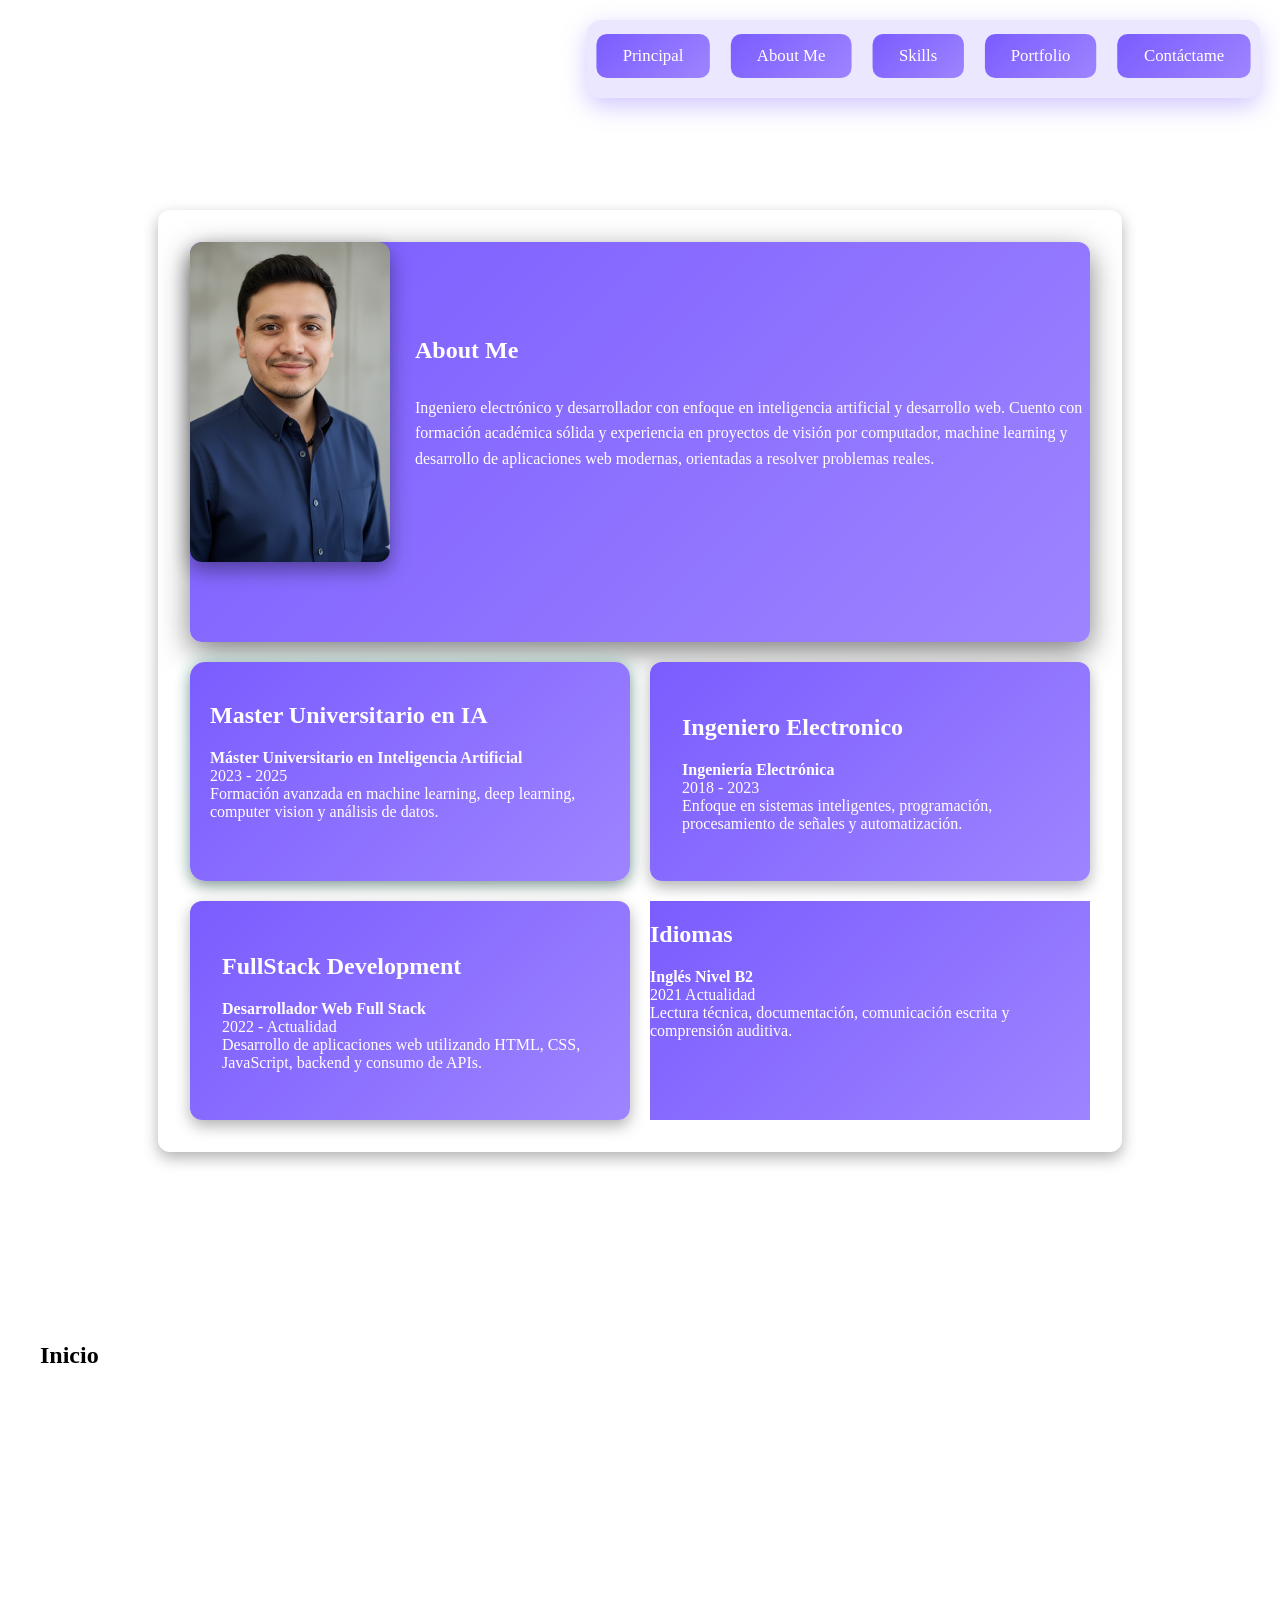
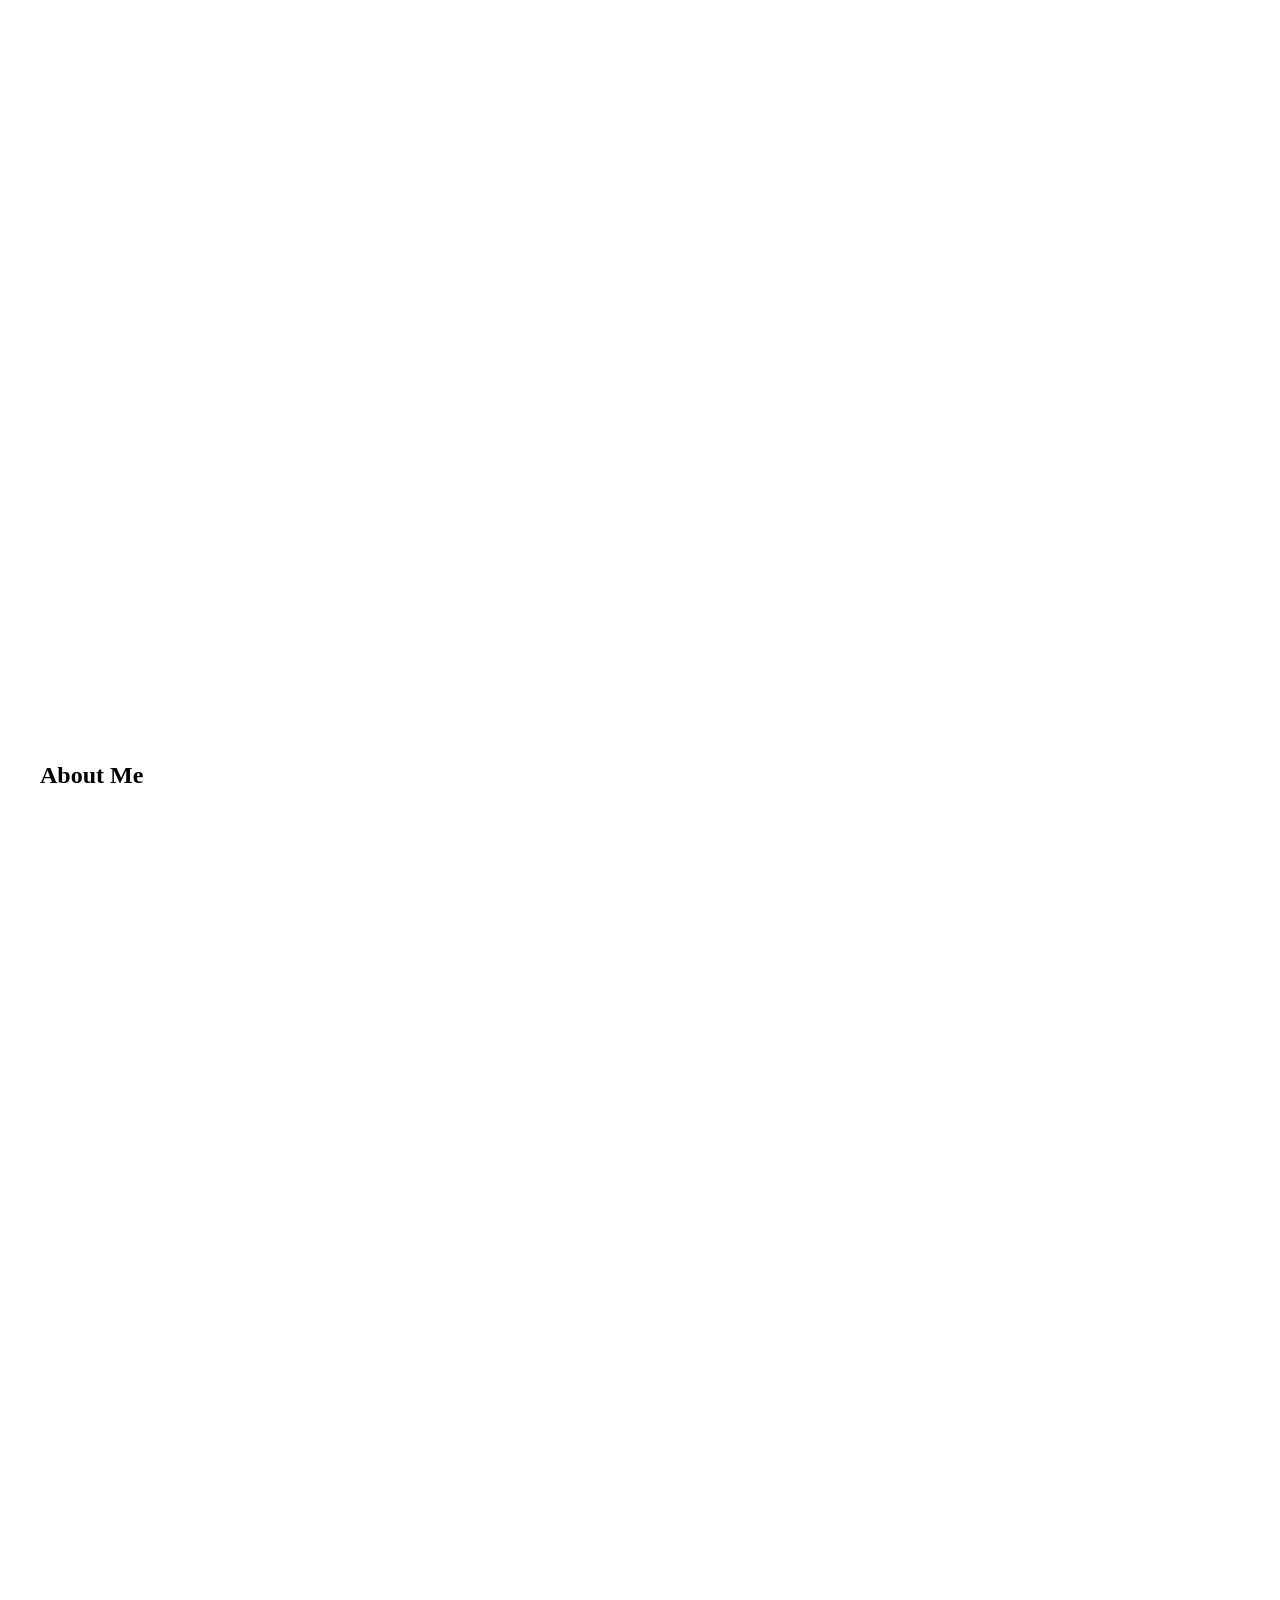
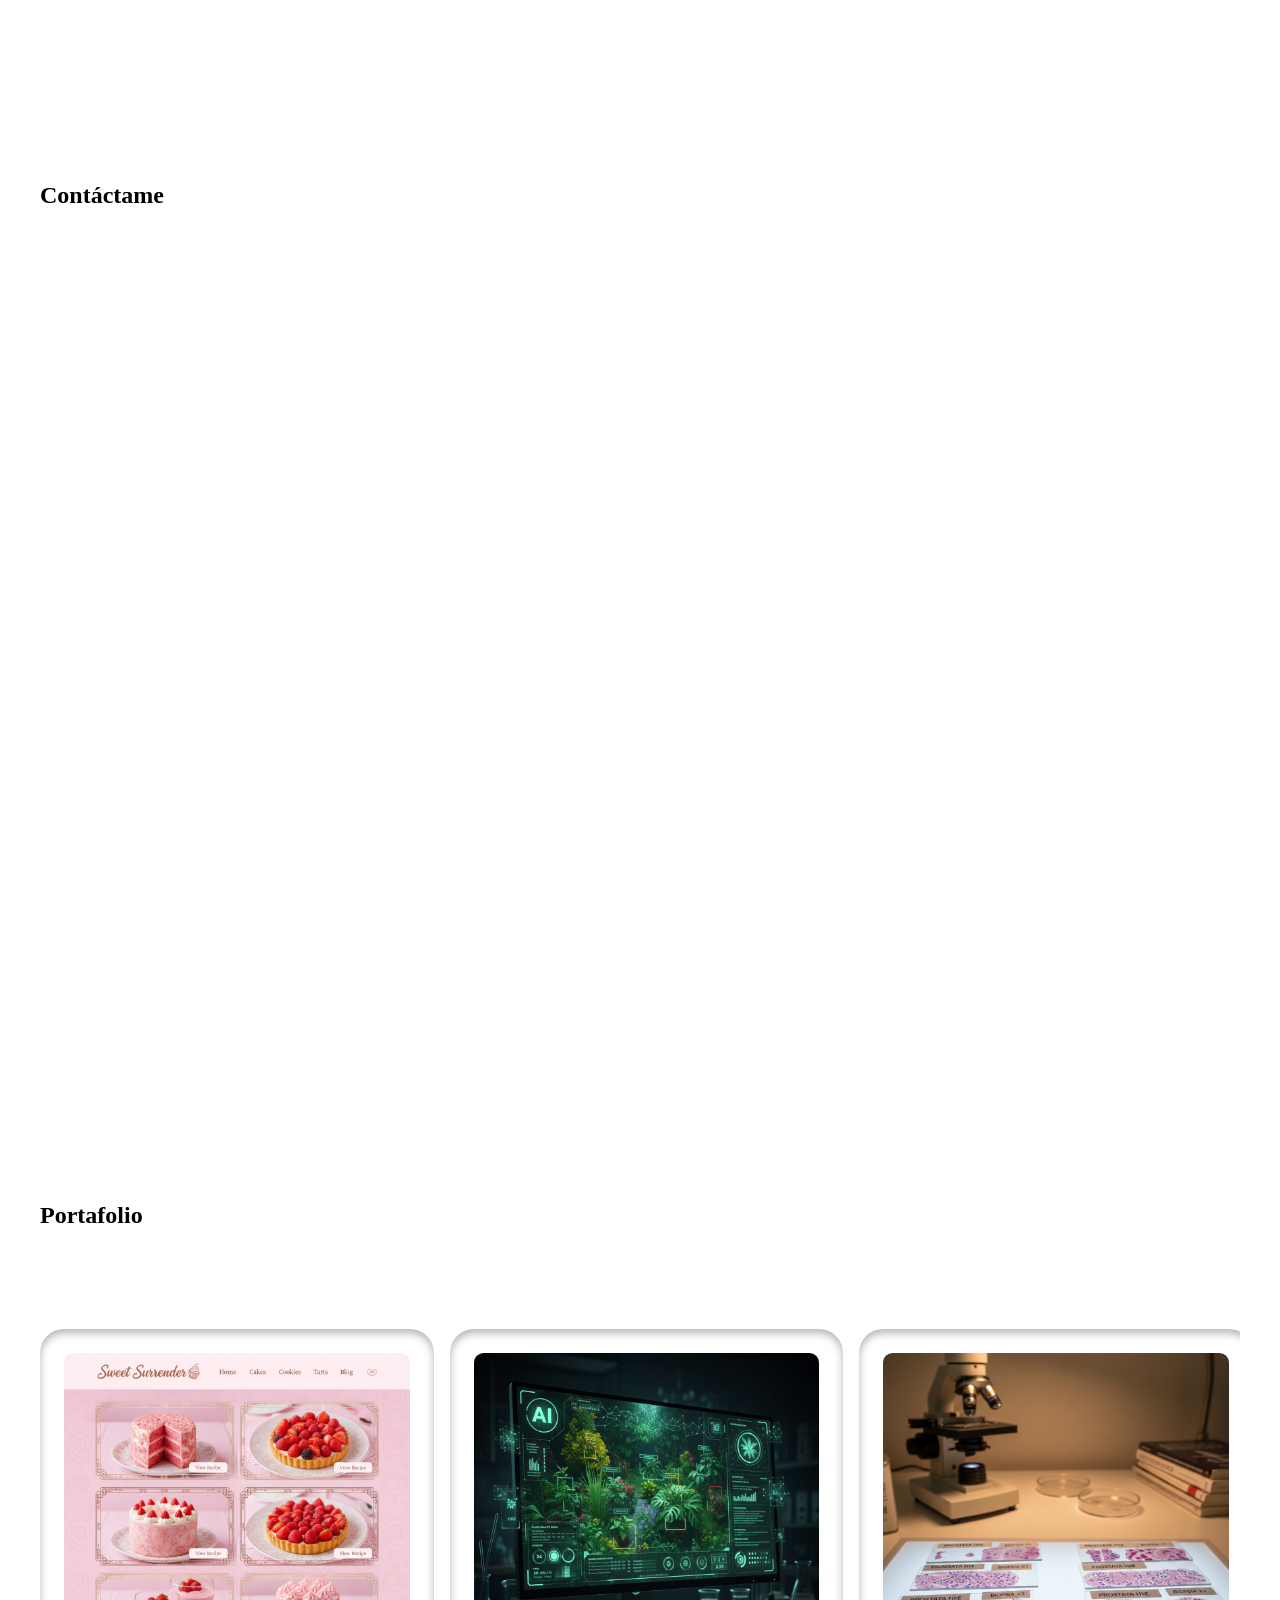
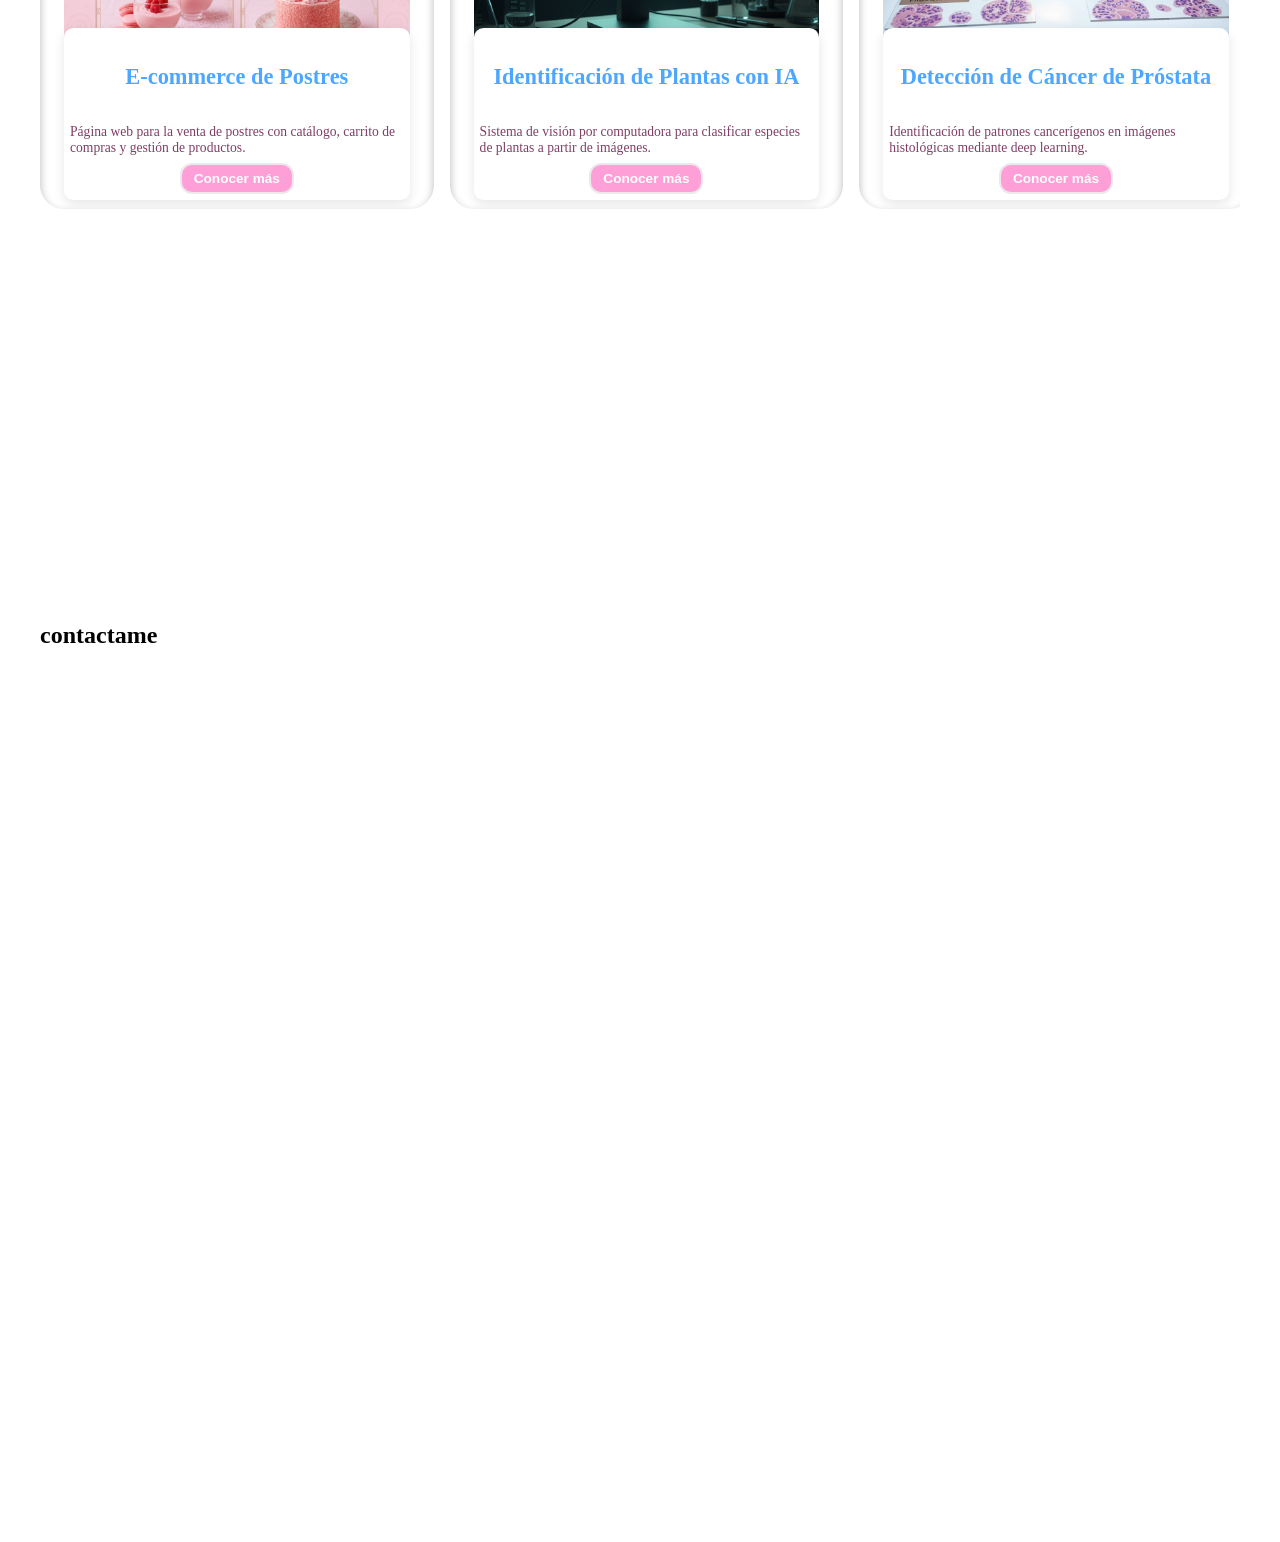
==== index.html @ e0c501d8 "portafolio primer entrega" ====
<!DOCTYPE html>
<html lang="en">
<head>
    <meta charset="UTF-8">
    <meta name="viewport" content="width=device-width, initial-scale=1.0">
    <title>Portfolio</title>
    <link rel="stylesheet" href="style.css">
</head>

<body>
     <video autoplay muted loop id="bg-video">
        <source src="videos/video4.mp4" type="video/mp4">
    </video>

    
    <header class="navbar">
        <nav class="nav-buttons">
            <a href="#principal">Principal</a>
            <a href="#about">About Me</a>
            <a href="Skills">Skills</a>
            <a href="#portafolio">Portfolio</a>
            <a href="#contacto">Contáctame</a>
        </nav>
    </header>
    
    <section id="principal">

 <div class="cards">
  
  <div class="card1">
    
    <div class="card1-content">
        
    <img src="../imagenes/david.jpg" class="img3">
    <div class="card1-text">
    <h2>About Me</h2>
    <p>
        
      Ingeniero electrónico y desarrollador con enfoque en inteligencia artificial
      y desarrollo web. Cuento con formación académica sólida y experiencia en
      proyectos de visión por computador, machine learning y desarrollo de
      aplicaciones web modernas, orientadas a resolver problemas reales.
    </p>
  </div>
  </div>
  </div>
  
  
  <div class="card2">
    <h2>Master Universitario en IA</h2>
    <p>
      <strong>Máster Universitario en Inteligencia Artificial</strong><br>
      2023 - 2025<br>
      Formación avanzada en machine learning, deep learning,
      computer vision y análisis de datos.
    </p>
  </div>

  
  <div class="card3">
    <h2>Ingeniero Electronico</h2>
    <p>
      <strong>Ingeniería Electrónica</strong><br>
      2018 - 2023<br>
      Enfoque en sistemas inteligentes, programación,
      procesamiento de señales y automatización.
    </p>
  </div>

  
  <div class="card4">
    <h2>FullStack Development</h2>
    <p>
      <strong>Desarrollador Web Full Stack</strong><br>
      2022 - Actualidad<br>
      Desarrollo de aplicaciones web utilizando HTML, CSS,
      JavaScript, backend y consumo de APIs.
    </p>
  </div>

  
  <div class="card5">
    <h2>Idiomas</h2>
    <p>
      <strong>Inglés  Nivel B2</strong><br>
      2021  Actualidad<br>
      Lectura técnica, documentación, comunicación escrita
      y comprensión auditiva.
    </p>
  </div>
</div>




</section>

<section id="principal">
    <h2>Inicio</h2>
</section>

<section id="about">
    <h2>About Me</h2>
</section>

<section id="Skills">
    <h2>Contáctame</h2>
</section>
<section id="portafolio">
    <h2>Portafolio</h2>
    <div class="carrusel2">
  <div class="grupo2">

    
    <div class="card-carrusel">
      <img src="../imagenes/imagen1.png" class="img2">
      <div class="card-interna-texto">
        <h4 class="titulo-carrusel">E-commerce de Postres</h4>
        <p class="descripcion2">
          Página web para la venta de postres con catálogo, carrito de compras y gestión de productos.
        </p>
        <button class="btn-carrusel">Conocer más</button>
      </div>
    </div>

    
    <div class="card-carrusel">
      <img src="../imagenes/imagen3.png" class="img2">
      <div class="card-interna-texto">
        <h4 class="titulo-carrusel">Identificación de Plantas con IA</h4>
        <p class="descripcion2">
          Sistema de visión por computadora para clasificar especies de plantas a partir de imágenes.
        </p>
        <button class="btn-carrusel">Conocer más</button>
      </div>
    </div>

    
    <div class="card-carrusel">
      <img src="../imagenes/imagen2.png" class="img2">
      <div class="card-interna-texto">
        <h4 class="titulo-carrusel">Detección de Cáncer de Próstata</h4>
        <p class="descripcion2">
          Identificación de patrones cancerígenos en imágenes histológicas mediante deep learning.
        </p>
        <button class="btn-carrusel">Conocer más</button>
      </div>
    </div>

    
    <div class="card-carrusel">
      <img src="../imagenes/imagen4.png"  class="img2">
      <div class="card-interna-texto">
        <h4 class="titulo-carrusel">Reconocimiento de Placas Vehiculares</h4>
        <p class="descripcion2">
          Sistema automático para detectar y reconocer matrículas de vehículos en imágenes.
        </p>
        <button class="btn-carrusel">Conocer más</button>
      </div>
    </div>

    
    <div class="card-carrusel">
      <img src="../imagenes/imagen5.png" class="img2">
      <div class="card-interna-texto">
        <h4 class="titulo-carrusel">Análisis de Datos Estadísticos</h4>
        <p class="descripcion2">
          Análisis exploratorio de datos para identificar patrones en conjuntos de datos reales.
        </p>
        <button class="btn-carrusel">Conocer más</button>
      </div>
    </div>

    
    <div class="card-carrusel">
      <img src="../imagenes/imagen6.png" class="img2">
      <div class="card-interna-texto">
        <h4 class="titulo-carrusel">Página Web Corporativa</h4>
        <p class="descripcion2">
          Sitio web responsive para presentación de servicios y perfil profesional.
        </p>
        <button class="btn-carrusel">Conocer más</button>
      </div>
    </div>

  </div>
</div>


</section>
<section id="contacto">
    <h2>contactame</h2>
</section>


    </main>

    <script src="script.js"></script>

</body>
</html>
---- style.css ----
body {
  /*background: 
    radial-gradient(circle at 20% 30%, rgba(255,255,255,0.5) 0%, transparent 60%),
    radial-gradient(circle at 80% 70%, rgba(0,0,0,0.15) 0%, transparent 70%),
    linear-gradient(135deg, #d9d9d9, #bfbfbf);*/
    /*background-color: #e4d7d7;*/
  min-height: 100vh;
  padding: 2rem;
}
#bg-video {
    position: fixed;
    top: 0;
    left: 0;
    width: 100%;
    height: 100%;
    object-fit: cover;
    z-index: -1;
}
.navbar {
    position: fixed;
    top: 20px;
    right: 20px;
    /*transform: translateX(-50%);*/
    z-index: 1000;

    background: rgba(123, 92, 255, 0.15); 
    backdrop-filter: blur(12px);
    -webkit-backdrop-filter: blur(12px);

    border-radius: 14px;
    padding: 8px 15px;
    box-shadow: 0 8px 25px rgba(123, 92, 255, 0.35);
}

a {
  background: linear-gradient(135deg, #7B5CFF, #9E84FF);
  
  border: none;
  border-radius: 10px;
  color: white;
  padding: 12px 25px;
  margin: 10px;
  font-size: 16px;
  font-weight: 500;
  cursor: pointer;
  text-decoration: none;
  transition: transform 0.2s ease, background 0.3s ease,box-shadow 0.3s ease;
}
.nav-buttons  {
    transform: translateY(-3px) scale(1.05);
    justify-content: flex-end;
    align-items: center;
    display: flex; 
    /*box-shadow: 0 8px 20px rgba(123, 92, 255, 0.6);
    /*backdrop-filter: blur(12px);
    -webkit-backdrop-filter: blur(12px);*/
}




html {
    scroll-behavior: smooth;
}

section {
    padding-top: 120px;
    min-height: 100vh;
}

.cards {
  grid-template-columns:1fr 1fr;
  display: grid;
  gap: 20px;
  max-width: 900px;
  margin: 50px auto;
  backdrop-filter: blur(12px);
    -webkit-backdrop-filter: blur(12px);
  
}
.card2, .card3, .card4, .cards{
  padding: 2rem;
  border-radius: 12px;
  
  box-shadow: 0 6px 15px rgba(0,0,0,0.3);
  font-family: "Cormorant Garamond", serif;
  color: white;
  background:transparent;
  backdrop-filter: blur(12px);
    -webkit-backdrop-filter: blur(12px);
  
  
}

.card1 {
  
  background:transparent;
  background: linear-gradient(135deg, #7B5CFF, #9E84FF);
  
  grid-column: 1 / -1;
  border-radius: 12px;
  height: 400px;
  
  box-shadow: 0 10px 30px rgba(0, 0, 0, 0.5);
  backdrop-filter: blur(12px);
  -webkit-backdrop-filter: blur(12px);

  
}
.card1-content {
  display: flex;
  align-items: center;      
  gap: 25px;
}

.img3 {
  width: 200px;
  height: 320px;
  object-fit: cover;
  border-radius: 12px;
  flex-shrink: 0;

  box-shadow: 0 8px 20px rgba(0,0,0,0.4);
}

.card1 p {
  text-align: left;
  line-height: 1.6;
  font-size: 1rem;
}
.card1-text {
  display: flex;
  flex-direction: column;
  justify-content: center;
}
.card1-text h2 {
  margin-bottom: 15px;
}

.card1-text p {
  text-align: left;
  line-height: 1.6;
  font-size: 1rem;
}




.card2 {
  
  background: rgba(26,26,26,0.8);
   background: linear-gradient(135deg, #7B5CFF, #9E84FF);
    border-radius: 15px;
    box-shadow: 0 5px 15px rgba(0,0,0,0.4), 0 0 20px rgba(0,255,200,0.2); 
    backdrop-filter: blur(10px); 
    padding: 20px;
    
}
.card3 {
  background: linear-gradient(135deg, #7B5CFF, #9E84FF);
  
  
}
.card4 {
  background: linear-gradient(135deg, #7B5CFF, #9E84FF);
  
  }
.card5 {
  background: linear-gradient(135deg, #7B5CFF, #9E84FF);
  
}





/* aqui va la parte del about me*/
/*aqui van las skills */
/*portafolio*/



.carrusel2 {
  margin: 100px auto;
  width: 100%;
  display: flex;
  overflow-y: auto;
  gap: 1em;  

}


.carrusel2::-webkit-scrollbar {
  display: none;
  /*escodner la barra de scroll*/
 
}

.grupo2 {
  display: flex;
  align-items: center;
  justify-content: center;
  gap: 1em;
  animation: spin 30s infinite ease-in;
  /* infinite linear;*/
  padding-right: 1em;
}


.card-carrusel {
    display: flex;
    flex-direction: column;
    flex: 0 0 7em;
  /*5 veces el tamaño de la fuente raiz*/
  height: 9em;
  padding: 0.5em;
  /*background: cornflowerblue;*/
  font-size: 3rem;
  border-radius: 0.5em;
  box-shadow: inset 0 4px 8px rgba(0, 0, 0, 0.3);
  background:transparent;
  backdrop-filter: blur(6px); 
  /*background-color: #ffffff;*/
  transition: transform 0.3s ease, box-shadow 0.3s ease;
 

}
.card-carrusel:hover {
  transform: scale(1.09);   
  box-shadow: 0 8px 20px rgba(0,0,0,0.2); /* sombra más intensa */
}

.img2 {
  width: auto;
  height: 80%;
  object-fit: cover;
  /* proporcion*/
  border-radius: 0.2em;

}
.titulo-carrusel {
  text-align: center;
  font-size: 1.4rem; 
  color: #4da6ff;         
  font-weight: 600;
}

.descripcion2 {
  font-size: 0.85rem; 
  color: #813e64; 
  margin: 4px 0;
  font-weight: 500;
  min-height: 35px; 
}


.btn-carrusel {
  align-self: center;
  padding: 6px 12px;
  background-color: #FF9FD7;
  border: 2px solid #eee7eb;
  border-radius: 12px;
  font-weight: 600;
  font-size: 0.85rem;
  color: white;
  cursor: pointer;
  transition: all 0.2s ease-in-out;
}


.btn-carrusel:hover {
  background-color: #E1306C;
  transform: scale(1.05);
  box-shadow: 0 4px 12px rgba(0,0,0,0.15);
}

.card-interna-texto {
    background-color: #ffffff; 
    padding: 6px;
    border-radius: 0.2em;
    margin-top: -70px; 
    box-shadow: 0 4px 12px rgba(0,0,0,0.1);
    display: flex;
    flex-direction: column;
    align-items: center;
}



@keyframes spin {
  from {
    transform: translateX(0);
  }

  to {
    transform: translateX(-50%);
  }
}


/*contactame*/
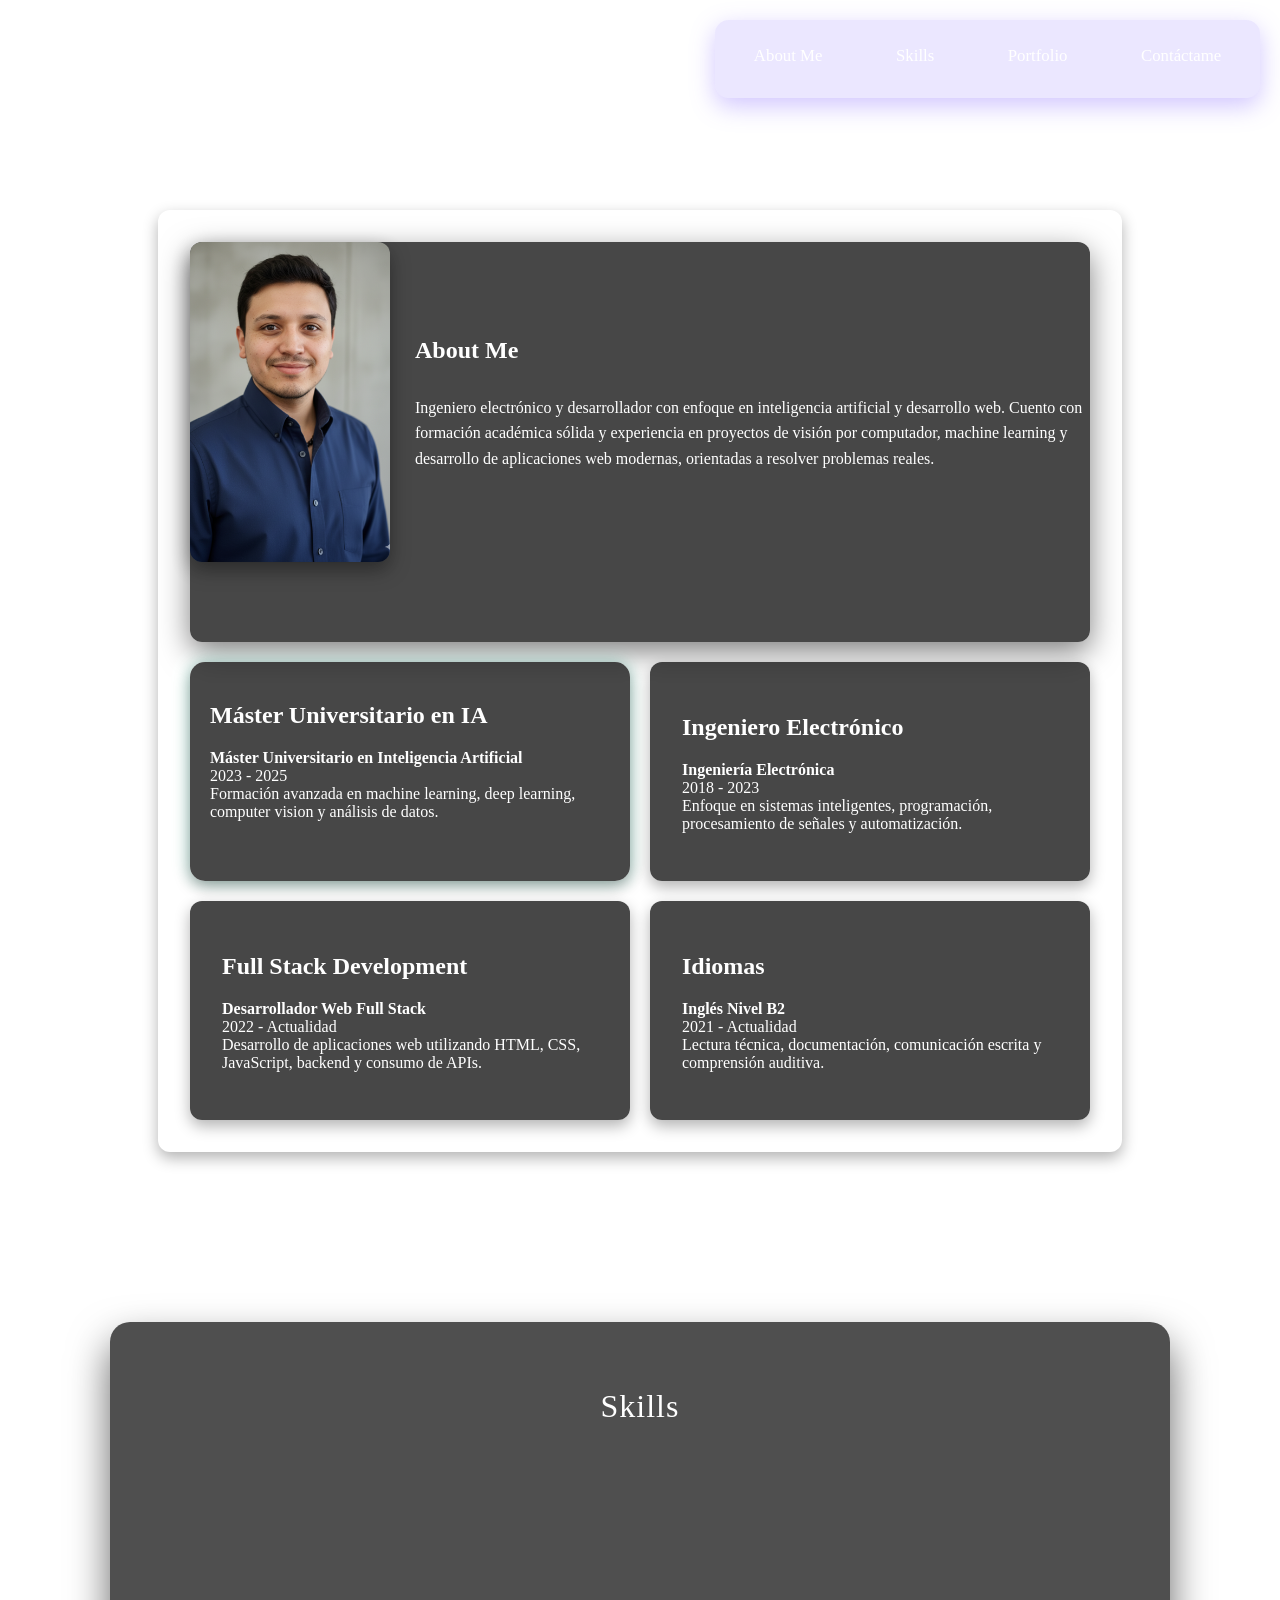
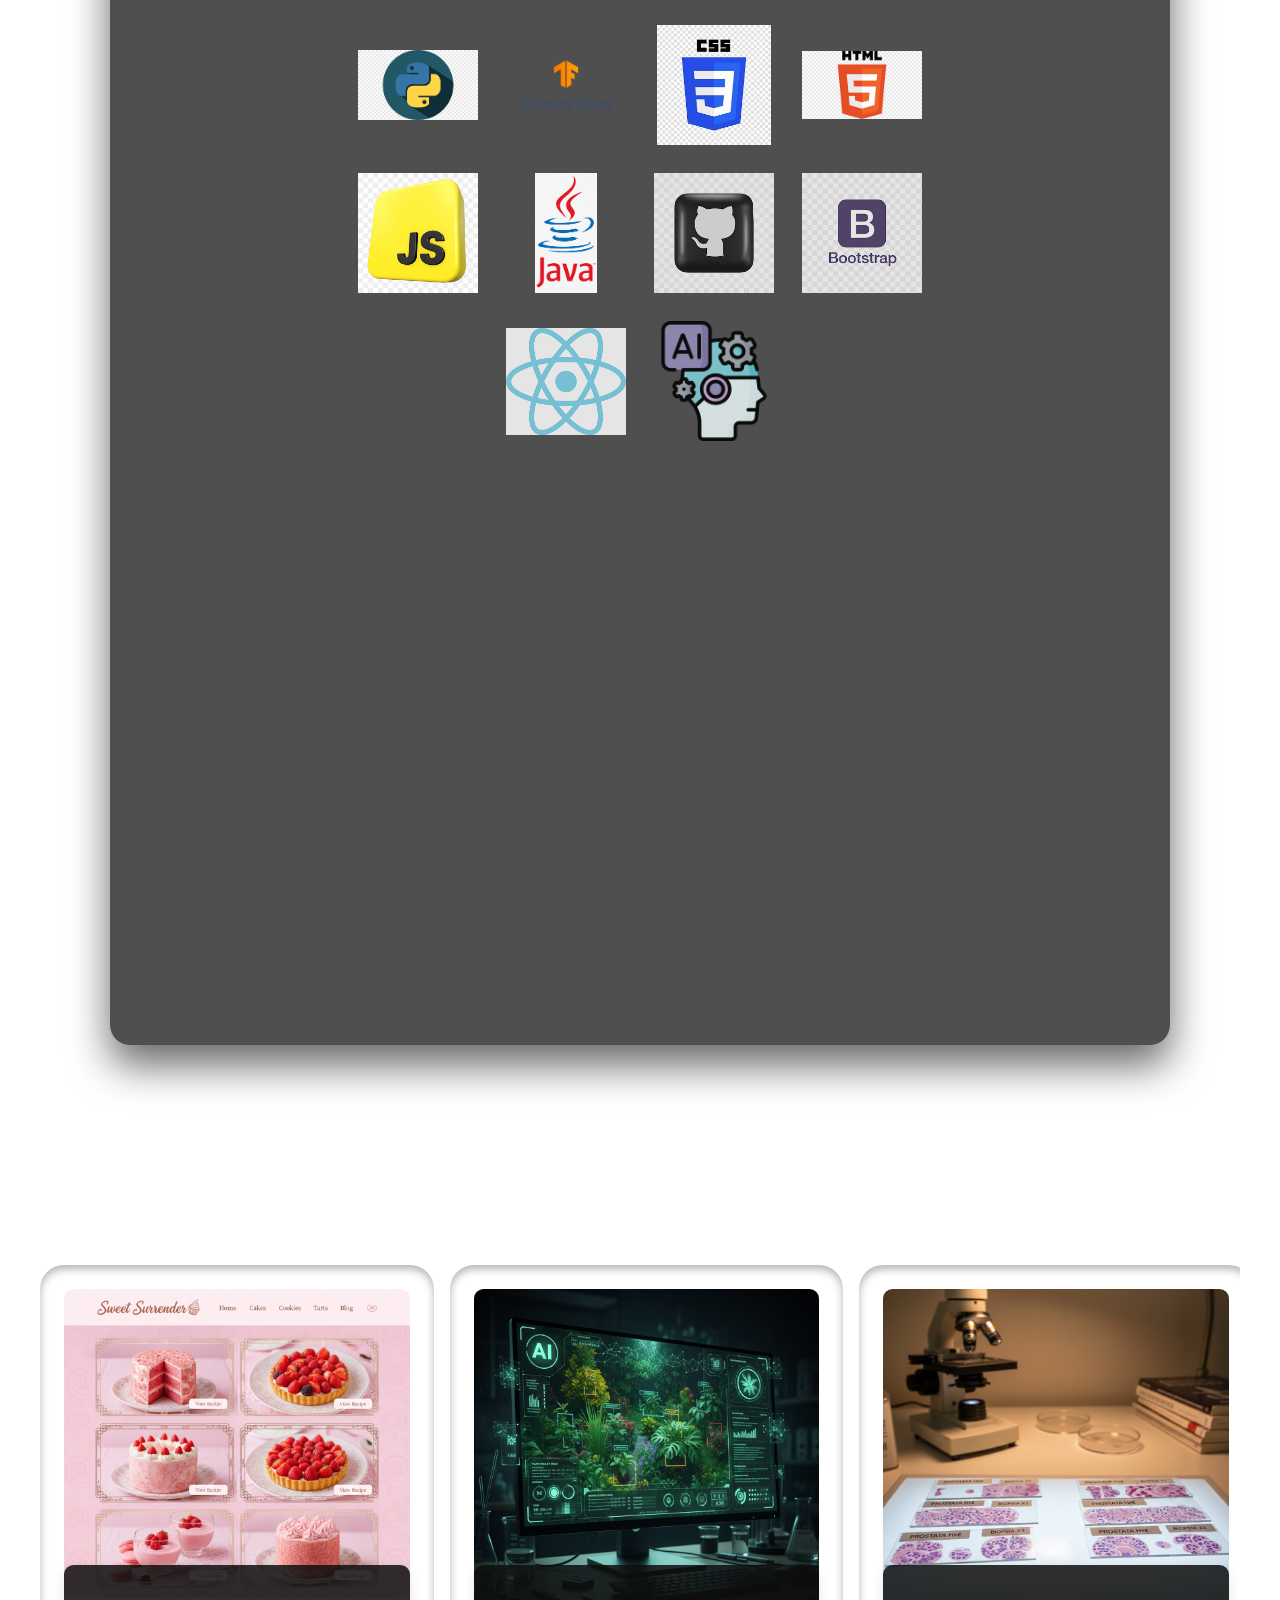
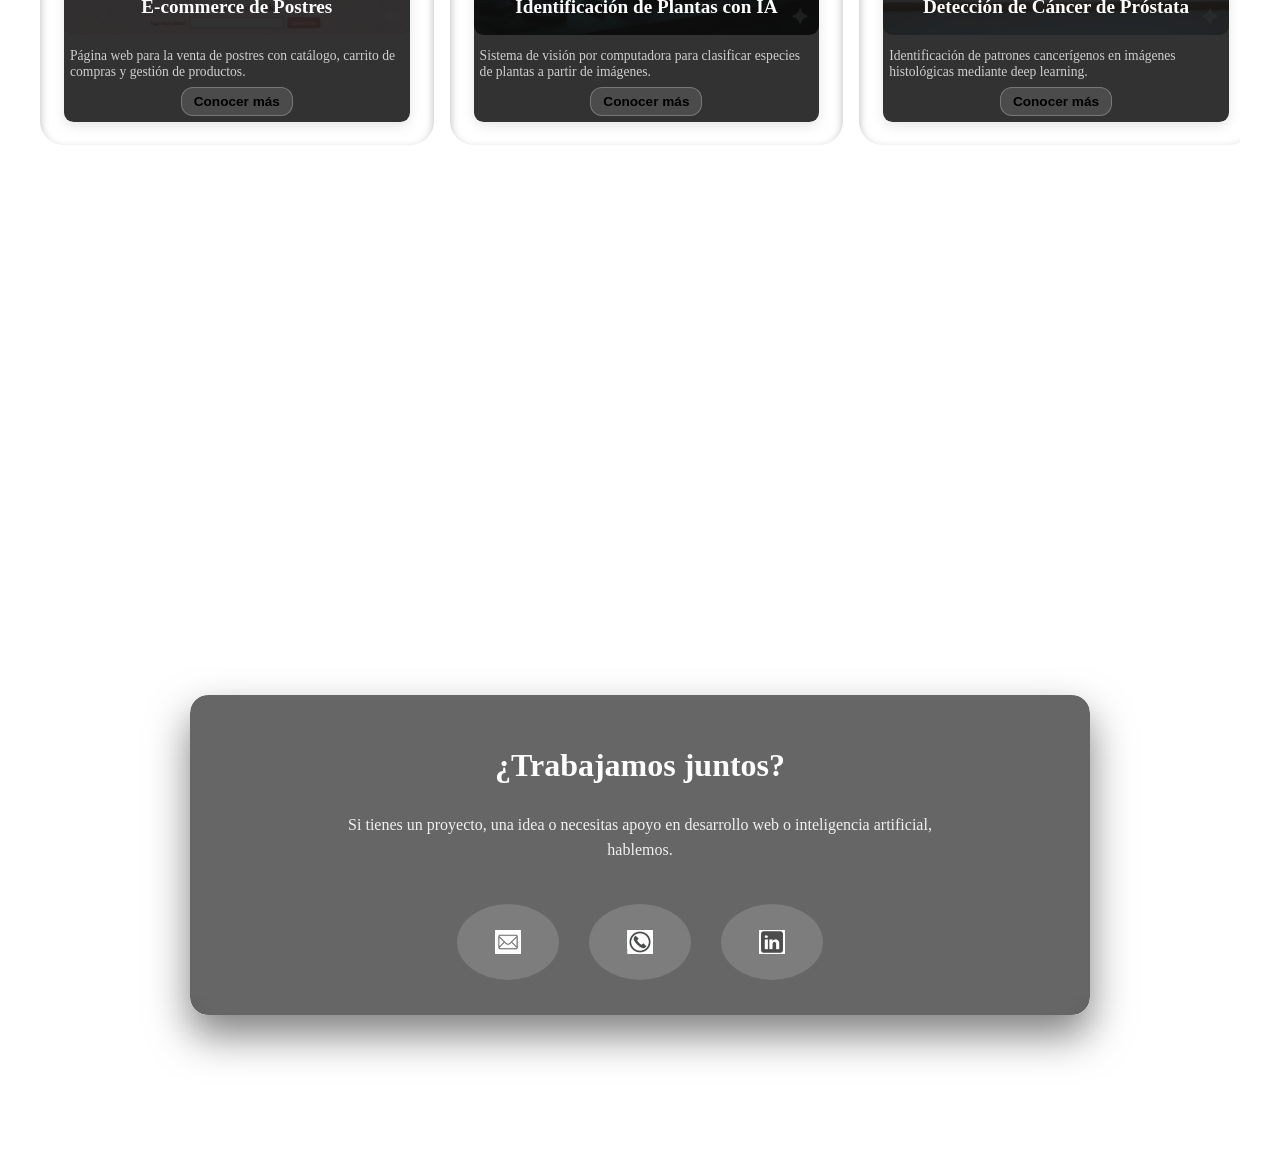
==== commit 402ca650: "actualizacion de portafolio" ====
--- a/index.html
+++ b/index.html
@@ -4,25 +4,27 @@
     <meta charset="UTF-8">
     <meta name="viewport" content="width=device-width, initial-scale=1.0">
     <title>Portfolio</title>
+    <link href="https://fonts.googleapis.com/css2?family=Inter:wght@300;400;500;600&display=swap" rel="stylesheet">
+
     <link rel="stylesheet" href="style.css">
+    
 </head>
 
 <body>
      <video autoplay muted loop id="bg-video">
-        <source src="videos/video4.mp4" type="video/mp4">
+        <source src="videos/video7.mp4" type="video/mp4">
     </video>
 
     
     <header class="navbar">
         <nav class="nav-buttons">
-            <a href="#principal">Principal</a>
-            <a href="#about">About Me</a>
-            <a href="Skills">Skills</a>
+            
+            <a href="#principal">About Me</a>
+            <a href="#skills">Skills</a>
             <a href="#portafolio">Portfolio</a>
             <a href="#contacto">Contáctame</a>
         </nav>
     </header>
-    
     <section id="principal">
 
  <div class="cards">
@@ -35,7 +37,6 @@
     <div class="card1-text">
     <h2>About Me</h2>
     <p>
-        
       Ingeniero electrónico y desarrollador con enfoque en inteligencia artificial
       y desarrollo web. Cuento con formación académica sólida y experiencia en
       proyectos de visión por computador, machine learning y desarrollo de
@@ -47,7 +48,7 @@
   
   
   <div class="card2">
-    <h2>Master Universitario en IA</h2>
+    <h2>Máster Universitario en IA</h2>
     <p>
       <strong>Máster Universitario en Inteligencia Artificial</strong><br>
       2023 - 2025<br>
@@ -58,7 +59,7 @@
 
   
   <div class="card3">
-    <h2>Ingeniero Electronico</h2>
+    <h2>Ingeniero Electrónico</h2>
     <p>
       <strong>Ingeniería Electrónica</strong><br>
       2018 - 2023<br>
@@ -69,7 +70,7 @@
 
   
   <div class="card4">
-    <h2>FullStack Development</h2>
+    <h2>Full Stack Development</h2>
     <p>
       <strong>Desarrollador Web Full Stack</strong><br>
       2022 - Actualidad<br>
@@ -82,33 +83,48 @@
   <div class="card5">
     <h2>Idiomas</h2>
     <p>
-      <strong>Inglés  Nivel B2</strong><br>
-      2021  Actualidad<br>
+      <strong>Inglés Nivel B2</strong><br>
+      2021 - Actualidad<br>
       Lectura técnica, documentación, comunicación escrita
       y comprensión auditiva.
     </p>
   </div>
 </div>
 
-
-
-
-</section>
-
-<section id="principal">
-    <h2>Inicio</h2>
-</section>
-
-<section id="about">
-    <h2>About Me</h2>
-</section>
-
-<section id="Skills">
-    <h2>Contáctame</h2>
-</section>
+</section>
+
+    
+
+
+<section id="skills">
+  <div class="skills-card">
+
+    <h2 class="skills-title">Skills</h2>
+    <section class="skills-section">
+  <div class="skills-line">
+    
+
+    
+    <img src="imagenes/python.png" class="skill skill-anim">
+    <img src="imagenes/tensorFlow.png" class="skill skill-anim">
+    <img src="imagenes/css.jpg" class="skill skill-anim">
+    <img src="imagenes/html.jpg" class="skill skill-anim">
+    <img src="imagenes/javascript.jpg" class="skill skill-anim">
+    <img src="imagenes/java.png" class="skill skill-anim">
+
+    <img src="imagenes/git.jpg" class="skill skill-static">
+    <img src="imagenes/boostrap.png" class="skill skill-static">
+    <img src="imagenes/react.png" class="skill skill-static">
+    <img src="imagenes/ai.png" class="skill skill-static">
+
+  </div>
+</section>
+ </div>
+</section>
+
+
 <section id="portafolio">
-    <h2>Portafolio</h2>
-    <div class="carrusel2">
+       <div class="carrusel2">
   <div class="grupo2">
 
     
@@ -189,8 +205,35 @@
 
 </section>
 <section id="contacto">
-    <h2>contactame</h2>
-</section>
+  <div class="contact-card">
+    <div class="contact-overlay">
+      <h2>¿Trabajamos juntos?</h2>
+      <p>
+        Si tienes un proyecto, una idea o necesitas apoyo en desarrollo web
+        o inteligencia artificial, hablemos.
+      </p>
+
+      <div class="contact-buttons">
+    <a href="mailto:benavidesrestrepodavid@gmail.com" class="icon-contact" title="Correo">
+    <img src="imagenes/correo.png" alt="Email">
+  </a>
+
+  <a href="https://wa.me/573246151330" target="_blank" class="icon-contact" title="WhatsApp">
+    <img src="imagenes/wssp.jpg" alt="WhatsApp">
+  </a>
+
+
+
+  <a href="https://www.linkedin.com/in/david-benavides-restrepo-1a82552b4/" target="_blank" class="icon-contact" title="LinkedIn">
+    <img src="imagenes/linkedin.png" alt="LinkedIn">
+  </a>
+</div>
+
+      </div>
+    </div>
+  
+</section>
+
 
 
     </main>
--- a/style.css
+++ b/style.css
@@ -9,7 +9,13 @@
     /*background-color: #e4d7d7;*/
   min-height: 100vh;
   padding: 2rem;
-}
+    min-height: 100vh;
+  padding: 2rem;
+  
+
+}
+
+
 #bg-video {
     position: fixed;
     top: 0;
@@ -36,7 +42,7 @@
 }
 
 a {
-  background: linear-gradient(135deg, #7B5CFF, #9E84FF);
+ 
   
   border: none;
   border-radius: 10px;
@@ -71,17 +77,22 @@
     min-height: 100vh;
 }
 
+
 .cards {
   grid-template-columns:1fr 1fr;
   display: grid;
   gap: 20px;
   max-width: 900px;
   margin: 50px auto;
-  backdrop-filter: blur(12px);
-    -webkit-backdrop-filter: blur(12px);
-  
-}
-.card2, .card3, .card4, .cards{
+  
+   
+  
+ 
+  
+ 
+  
+}
+.card2, .card3, .card4, .card5,.cards{
   padding: 2rem;
   border-radius: 12px;
   
@@ -98,7 +109,7 @@
 .card1 {
   
   background:transparent;
-  background: linear-gradient(135deg, #7B5CFF, #9E84FF);
+   background: rgba(26,26,26,0.8);
   
   grid-column: 1 / -1;
   border-radius: 12px;
@@ -152,7 +163,8 @@
 .card2 {
   
   background: rgba(26,26,26,0.8);
-   background: linear-gradient(135deg, #7B5CFF, #9E84FF);
+   
+   
     border-radius: 15px;
     box-shadow: 0 5px 15px rgba(0,0,0,0.4), 0 0 20px rgba(0,255,200,0.2); 
     backdrop-filter: blur(10px); 
@@ -160,26 +172,21 @@
     
 }
 .card3 {
-  background: linear-gradient(135deg, #7B5CFF, #9E84FF);
+   background: rgba(26,26,26,0.8);
   
   
 }
 .card4 {
-  background: linear-gradient(135deg, #7B5CFF, #9E84FF);
+   background: rgba(26,26,26,0.8);
   
   }
 .card5 {
-  background: linear-gradient(135deg, #7B5CFF, #9E84FF);
-  
-}
-
-
-
-
-
-/* aqui va la parte del about me*/
-/*aqui van las skills */
-/*portafolio*/
+   background: rgba(26,26,26,0.8);
+  
+}
+
+
+
 
 
 
@@ -230,7 +237,7 @@
 }
 .card-carrusel:hover {
   transform: scale(1.09);   
-  box-shadow: 0 8px 20px rgba(0,0,0,0.2); /* sombra más intensa */
+  box-shadow: 0 8px 20px rgba(0,0,0,0.2); 
 }
 
 .img2 {
@@ -243,14 +250,18 @@
 }
 .titulo-carrusel {
   text-align: center;
-  font-size: 1.4rem; 
-  color: #4da6ff;         
+  font-size: 1.2rem; 
+  color: #4da6ff; 
+  color: #ffffff;        
   font-weight: 600;
 }
 
 .descripcion2 {
   font-size: 0.85rem; 
+  font-size: 0.85rem;
+  
   color: #813e64; 
+  color: #cfcfcf;
   margin: 4px 0;
   font-weight: 500;
   min-height: 35px; 
@@ -260,12 +271,13 @@
 .btn-carrusel {
   align-self: center;
   padding: 6px 12px;
-  background-color: #FF9FD7;
-  border: 2px solid #eee7eb;
+ 
+   background: rgba(255,255,255,0.12);
+  border: 1px solid rgba(255,255,255,0.25);
   border-radius: 12px;
   font-weight: 600;
   font-size: 0.85rem;
-  color: white;
+ 
   cursor: pointer;
   transition: all 0.2s ease-in-out;
 }
@@ -275,10 +287,14 @@
   background-color: #E1306C;
   transform: scale(1.05);
   box-shadow: 0 4px 12px rgba(0,0,0,0.15);
+  background: rgba(255,255,255,0.3);
+  transform: translateY(-2px);
 }
 
 .card-interna-texto {
     background-color: #ffffff; 
+    background: rgba(26,26,26,0.8);
+    background: rgba(15,15,15,0.85);
     padding: 6px;
     border-radius: 0.2em;
     margin-top: -70px; 
@@ -299,6 +315,206 @@
     transform: translateX(-50%);
   }
 }
-
-
-/*contactame*/
+/*PARTE DE LAS SKILLS-------------------------------------------- */
+
+.skills-section {
+  margin: 80px auto;
+  max-width: 700px;
+}
+.skill img {
+  width: 100px;
+  height: 100px;
+  object-fit: contain;
+}
+
+
+.skills-line {
+  display: flex;
+  align-items: center;
+  justify-content: center;
+  gap: 28px;
+  flex-wrap: wrap;
+}
+.skills-line .skill {
+  width: 120px;        
+  height: 120px;
+  object-fit: contain;
+}
+
+.skill {
+  width: 70px;
+  height: auto;
+  transition: transform 0.3s ease, filter 0.3s ease;
+}
+
+
+.skill-anim {
+  animation: float 4s ease-in-out infinite;
+}
+
+
+.skill-anim:nth-child(1) { animation-delay: 0s; }
+.skill-anim:nth-child(2) { animation-delay: 0.6s; }
+.skill-anim:nth-child(3) { animation-delay: 1.2s; }
+.skill-anim:nth-child(4) { animation-delay: 1.8s; }
+.skill-anim:nth-child(5) { animation-delay: 2.4s; }
+.skill-anim:nth-child(6) { animation-delay: 3s; }
+
+
+.skill:hover {
+  transform: scale(1.15);
+}
+
+
+.skill-static {
+  filter: grayscale(30%);
+  opacity: 0.85;
+}
+/* -------- SKILLS CARD -------- */
+
+#skills {
+  padding-top: 120px;
+  display: flex;
+  justify-content: center;
+}
+
+.skills-card {
+  width: 100%;
+  max-width: 1000px;
+  padding: 40px 30px;
+
+  background: rgba(20,20,20,0.75);
+  backdrop-filter: blur(10px);
+  -webkit-backdrop-filter: blur(10px);
+
+  border-radius: 20px;
+  box-shadow: 0 20px 40px rgba(0,0,0,0.6);
+}
+
+.skills-title {
+  text-align: center;
+  font-size: 2rem;
+  font-weight: 500;
+  margin-bottom: 30px;
+  color: white;
+  letter-spacing: 1px;
+}
+
+
+@keyframes float {
+  0%   { transform: translateY(0); }
+  50%  { transform: translateY(-12px); }
+  100% { transform: translateY(0); }
+}
+
+/*SECTION CONTACTAME -------------------------------*/
+/* -------- CONTACT CARD -------- */
+
+#contacto {
+  padding-top: 120px;
+  min-height: 60vh;
+  display: flex;
+  align-items: center;
+  justify-content: center;
+}
+
+.contact-card {
+  width: 100%;
+  max-width: 900px;
+  height: 320px;
+  border-radius: 18px;
+  overflow: hidden;
+
+  background: url("imagenes/contact-bg.jpg") center / cover no-repeat;
+  box-shadow: 0 20px 40px rgba(0,0,0,0.5);
+  display: flex;
+  flex-direction: column;
+  justify-content: center;   
+  align-items: center;       
+  text-align: center;
+
+}
+
+.contact-overlay {
+  width: 100%;
+  height: 100%;
+  background: rgba(20,20,20,0.65);
+  backdrop-filter: blur(8px);
+  -webkit-backdrop-filter: blur(8px);
+
+  display: flex;
+  flex-direction: column;
+  justify-content: center;
+  align-items: center;
+  text-align: center;
+
+  padding: 40px;
+  color: white;
+  font-family: var(--font-main);
+}
+
+.contact-overlay h2 {
+  font-size: 2rem;
+  margin-bottom: 12px;
+}
+
+.contact-overlay p {
+  max-width: 600px;
+  font-size: 1rem;
+  line-height: 1.6;
+  opacity: 0.9;
+  margin-bottom: 25px;
+  justify-content: center;   
+  align-items: center;
+}
+
+.contact-buttons {
+  display: flex;
+  gap: 16px;
+  
+}
+
+.btn-contact {
+  padding: 12px 28px;
+  border-radius: 12px;
+  text-decoration: none;
+  color: white;
+  font-weight: 500;
+  background: rgba(255,255,255,0.15);
+  border: 1px solid rgba(255,255,255,0.25);
+  transition: transform 0.25s ease, background 0.25s ease;
+}
+
+.btn-contact:hover {
+  background: rgba(255,255,255,0.3);
+  transform: translateY(-3px);
+}
+.contact-buttons {
+  display: flex;
+  gap: 10px;
+  justify-content: center;
+  margin-top: 6px;
+}
+
+.icon-contact {
+  width: 52px;
+  height: 52px;
+  border-radius: 50%;
+  background: rgba(255,255,255,0.15);
+  display: flex;
+  align-items: center;
+  justify-content: center;
+  transition: transform 0.25s ease, background 0.25s ease;
+}
+
+.icon-contact img {
+  width: 26px;
+  height: 26px;
+  object-fit: contain;
+}
+
+.icon-contact:hover {
+  background: rgba(255,255,255,0.3);
+  transform: translateY(-4px) scale(1.05);
+}
+
